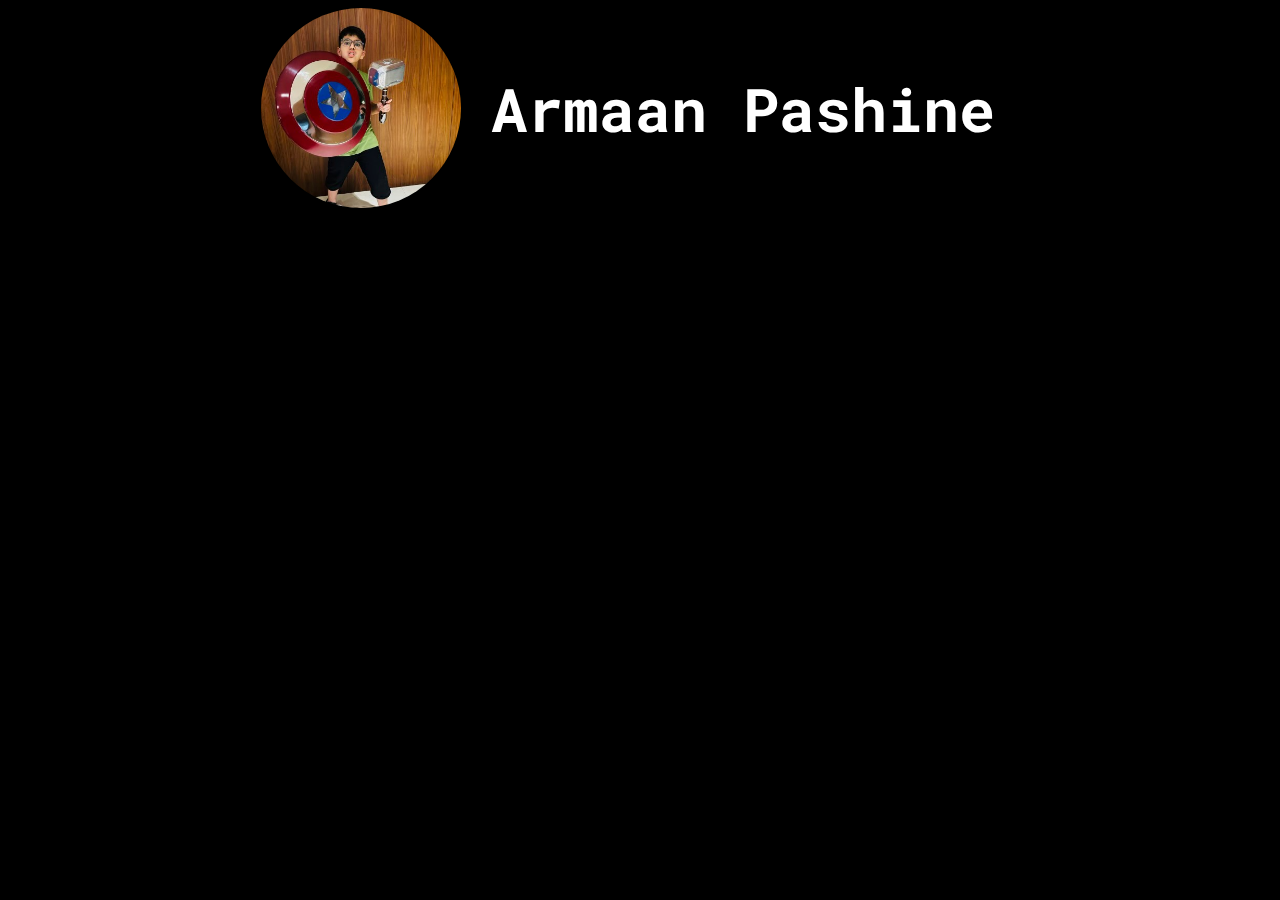
==== profile.html @ dd1e6e9a "Started making the actual profile page" ====
<!DOCTYPE html>
<html lang="en">
<head>
    <meta charset="UTF-8">
    <meta name="viewport" content="width=device-width, initial-scale=1.0">
    <title>Document</title>
    <link rel="stylesheet" href="profile.css"> 
</head>
<body>
    
    <div class="omg"> 
        <img  class="lol" src="ProfilePic.jpg" alt="Armaan Pashine">
        <h1 class="glue">Armaan Pashine</h1>

    </div>
</body>
</html>
---- profile.css ----
@import url('https://fonts.googleapis.com/css2?family=Roboto+Mono:wght@100&display=swap');
body {
    background-color: black;
}
*{
     color: white;
     font-family: 'Roboto Mono', monospace; 
} 
.lol{
    margin-left: 20%;
    border-radius: 50%;
    width: 200px ;
    height: 200px ;
    object-fit: cover;
} 
.glue {
text-align: center;
 font-size: 60px;
 margin-left: 30px;
}
.omg {
   display: flex; 
   justify-content: left;
   align-items: center;
}
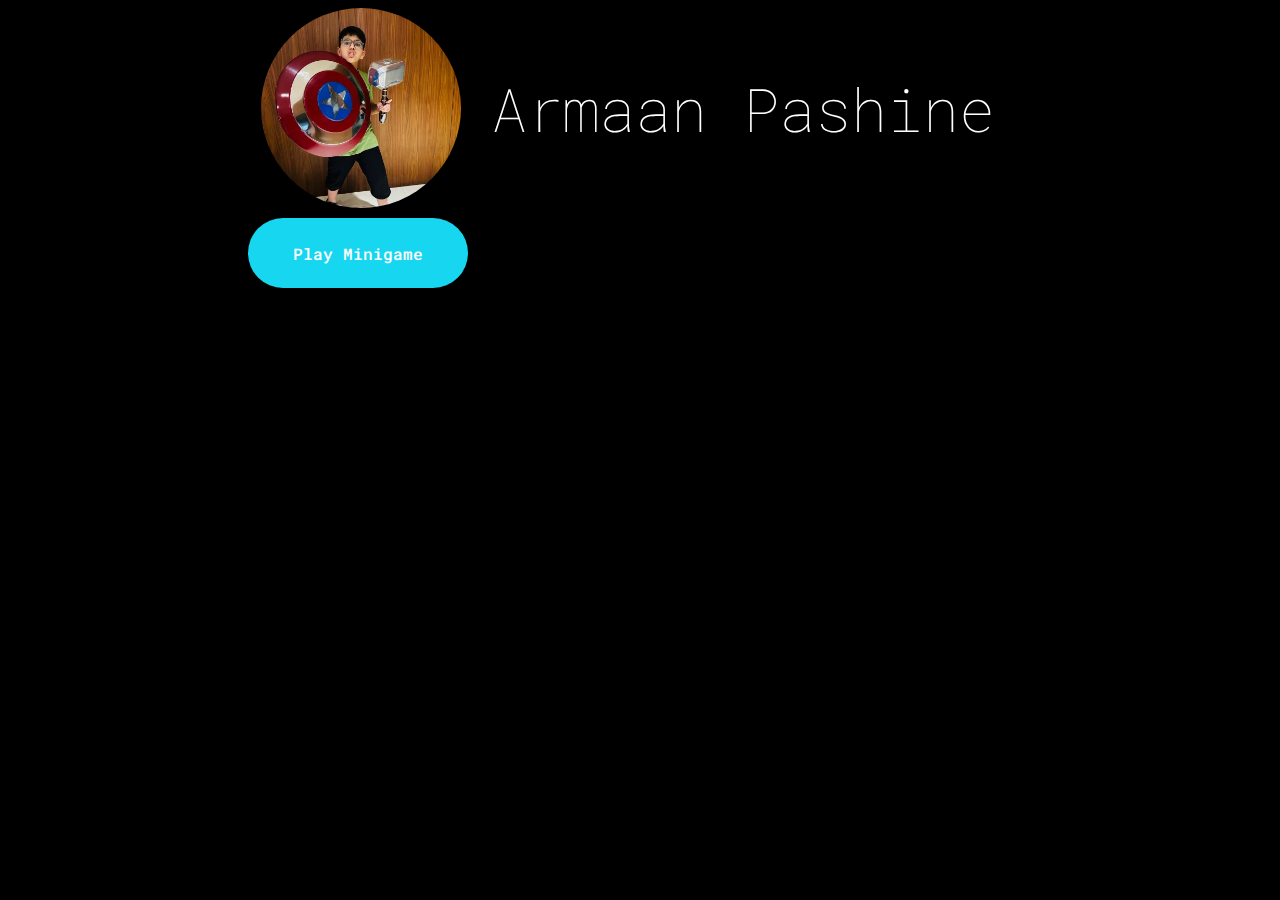
==== commit 3532f6d2: "Connected minigame to profile page" ====
--- a/profile.html
+++ b/profile.html
@@ -1,17 +1,16 @@
 <!DOCTYPE html>
 <html lang="en">
-<head>
-    <meta charset="UTF-8">
-    <meta name="viewport" content="width=device-width, initial-scale=1.0">
+  <head>
+    <meta charset="UTF-8" />
+    <meta name="viewport" content="width=device-width, initial-scale=1.0" />
     <title>Document</title>
-    <link rel="stylesheet" href="profile.css"> 
-</head>
-<body>
-    
-    <div class="omg"> 
-        <img  class="lol" src="ProfilePic.jpg" alt="Armaan Pashine">
-        <h1 class="glue">Armaan Pashine</h1>
-
+    <link rel="stylesheet" href="profile.css" />
+  </head>
+  <body>
+    <div class="omg">
+      <img class="lol" src="ProfilePic.jpg" alt="Armaan Pashine" />
+      <h1 class="glue">Armaan Pashine</h1>
     </div>
-</body>
-</html>+    <a href="/index.html" target="_blank"> <button>Play Minigame</button> </a>
+  </body>
+</html>
--- a/profile.css
+++ b/profile.css
@@ -1,26 +1,42 @@
-@import url('https://fonts.googleapis.com/css2?family=Roboto+Mono:wght@100&display=swap');
+@import url("https://fonts.googleapis.com/css2?family=Roboto+Mono:wght@100;300;500&display=swap");
 body {
-    background-color: black;
+  background-color: black;
 }
-*{
-     color: white;
-     font-family: 'Roboto Mono', monospace; 
-} 
-.lol{
-    margin-left: 20%;
-    border-radius: 50%;
-    width: 200px ;
-    height: 200px ;
-    object-fit: cover;
-} 
+* {
+  color: white;
+  font-family: "Roboto Mono", monospace;
+  font-weight: 100;
+}
+.lol {
+  margin-left: 20%;
+  border-radius: 50%;
+  width: 200px;
+  height: 200px;
+  object-fit: cover;
+}
 .glue {
-text-align: center;
- font-size: 60px;
- margin-left: 30px;
+  text-align: center;
+  font-size: 60px;
+  margin-left: 30px;
 }
 .omg {
-   display: flex; 
-   justify-content: left;
-   align-items: center;
+  display: flex;
+  justify-content: left;
+  align-items: center;
 }
-
+a {
+  all: unset;
+}
+button {
+  all: unset;
+  color: rgb(255, 255, 255);
+  font-weight: 500;
+  background-color: rgb(23, 214, 240);
+  padding: 10px;
+  width: 200px;
+  height: 50px;
+  border-radius: 50px;
+  margin-top: 10px;
+  margin-left: 19%;
+  text-align: center;
+}
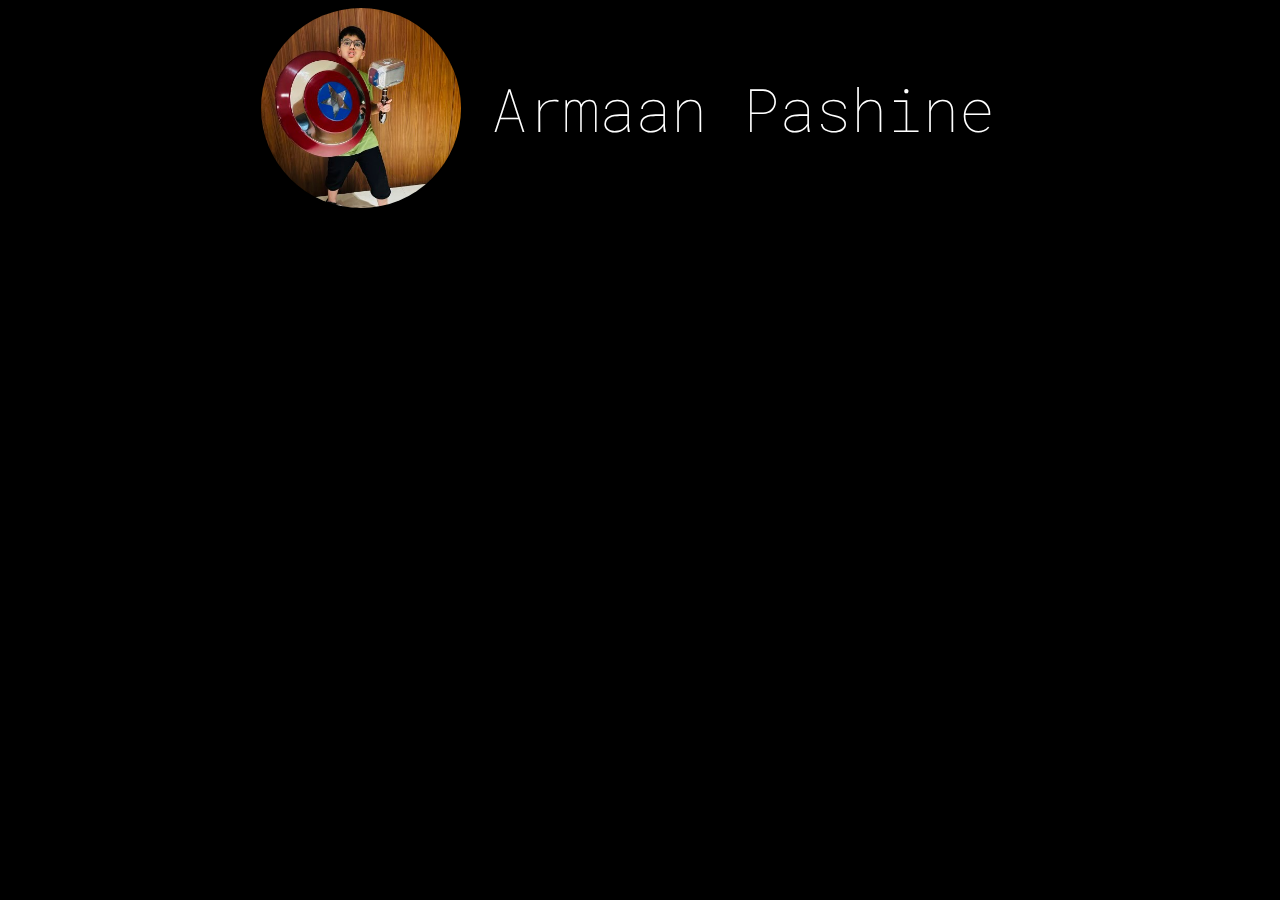
==== commit e64dc8e2: "Added cool transitions 😎" ====
--- a/profile.html
+++ b/profile.html
@@ -11,6 +11,9 @@
       <img class="lol" src="ProfilePic.jpg" alt="Armaan Pashine" />
       <h1 class="glue">Armaan Pashine</h1>
     </div>
-    <a href="/index.html" target="_blank"> <button>Play Minigame</button> </a>
+    <a href="/index.html" target="_blank">
+      <button class="btn">Play Minigame</button>
+    </a>
   </body>
+  <script src="profile.js"></script>
 </html>
--- a/profile.css
+++ b/profile.css
@@ -29,6 +29,7 @@
 }
 button {
   all: unset;
+  opacity: 0;
   color: rgb(255, 255, 255);
   font-weight: 500;
   background-color: rgb(23, 214, 240);
@@ -39,4 +40,6 @@
   margin-top: 10px;
   margin-left: 19%;
   text-align: center;
+  transform: translateY(-20px);
+  transition: all 500ms ease-in-out;
 }
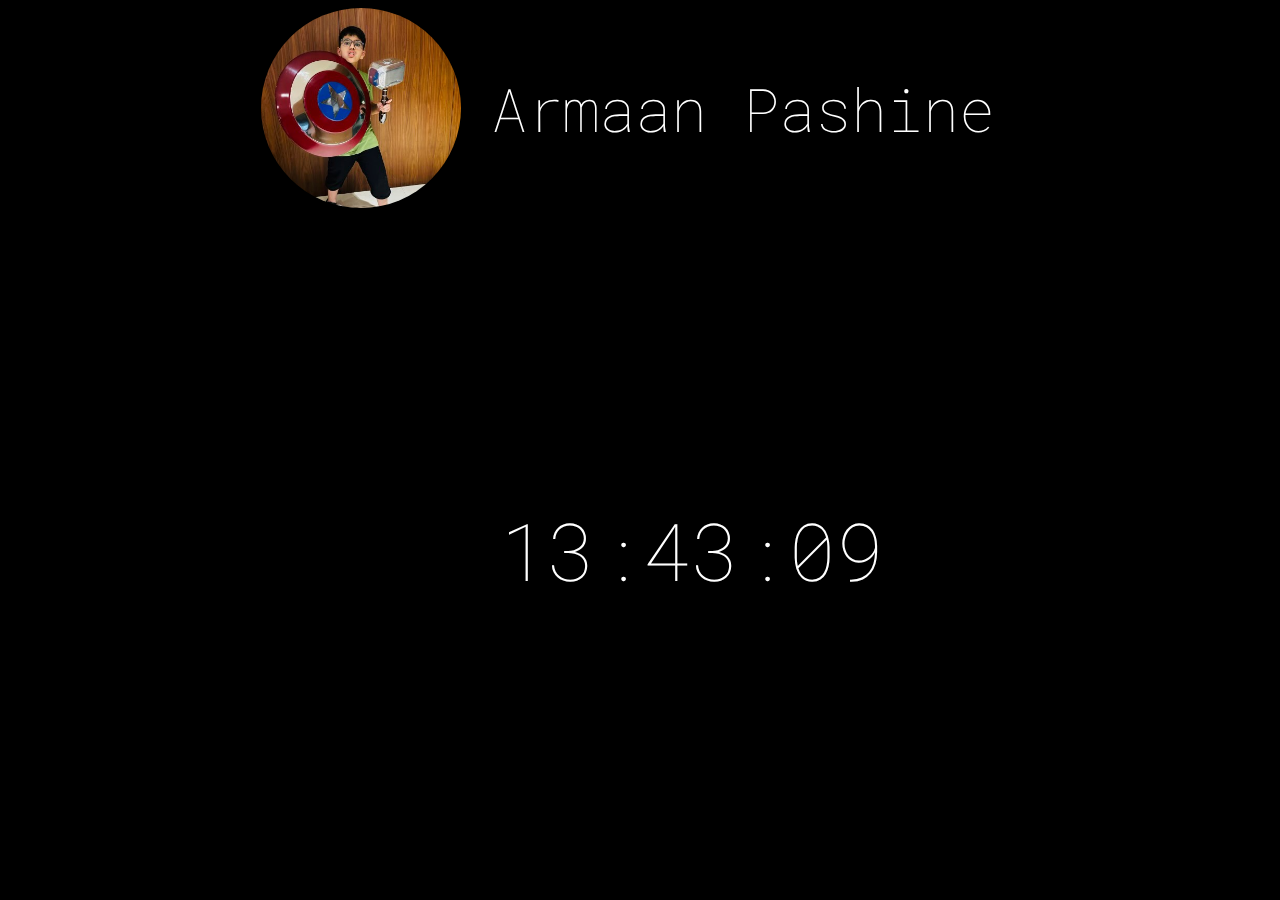
==== commit 73c81882: "Added sounds and time" ====
--- a/profile.html
+++ b/profile.html
@@ -11,9 +11,10 @@
       <img class="lol" src="ProfilePic.jpg" alt="Armaan Pashine" />
       <h1 class="glue">Armaan Pashine</h1>
     </div>
-    <a href="/index.html" target="_blank">
+    <a href="/index.html">
       <button class="btn">Play Minigame</button>
     </a>
+    <div class="time"></div>
   </body>
   <script src="profile.js"></script>
 </html>
--- a/profile.css
+++ b/profile.css
@@ -43,3 +43,8 @@
   transform: translateY(-20px);
   transition: all 500ms ease-in-out;
 }
+.time {
+  margin-left: 492px;
+  margin-top: 209px;
+  font-size: 80px;
+}
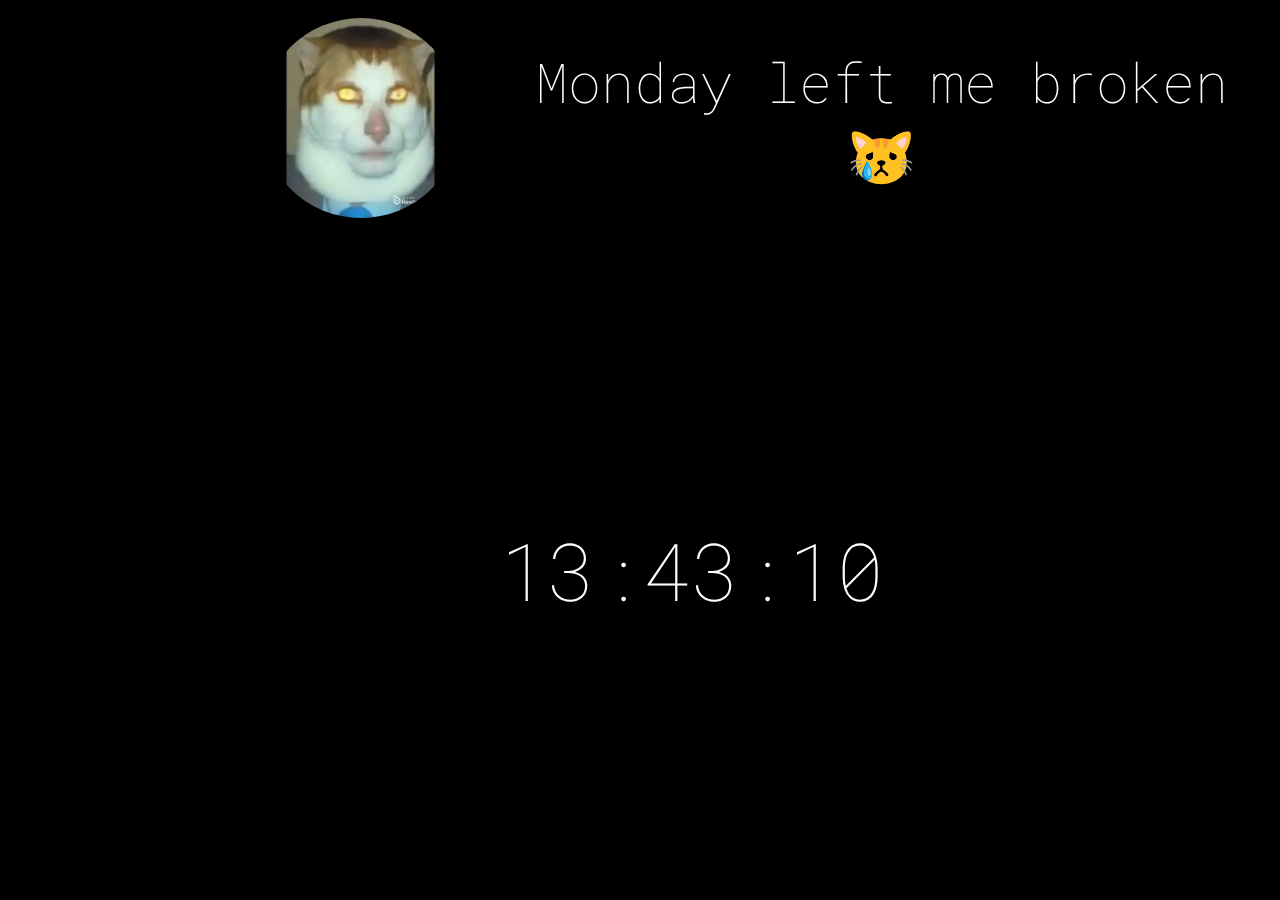
==== commit 4fd1590a: "Monday left me broken 😿" ====
--- a/profile.html
+++ b/profile.html
@@ -8,8 +8,8 @@
   </head>
   <body>
     <div class="omg">
-      <img class="lol" src="ProfilePic.jpg" alt="Armaan Pashine" />
-      <h1 class="glue">Armaan Pashine</h1>
+      <img class="lol" src="Monday.webp" alt="Armaan Pashine" />
+      <h1 class="glue">Monday left me broken 😿</h1>
     </div>
     <a href="/index.html">
       <button class="btn">Play Minigame</button>
--- a/profile.css
+++ b/profile.css
@@ -16,7 +16,7 @@
 }
 .glue {
   text-align: center;
-  font-size: 60px;
+  font-size: 55px;
   margin-left: 30px;
 }
 .omg {
